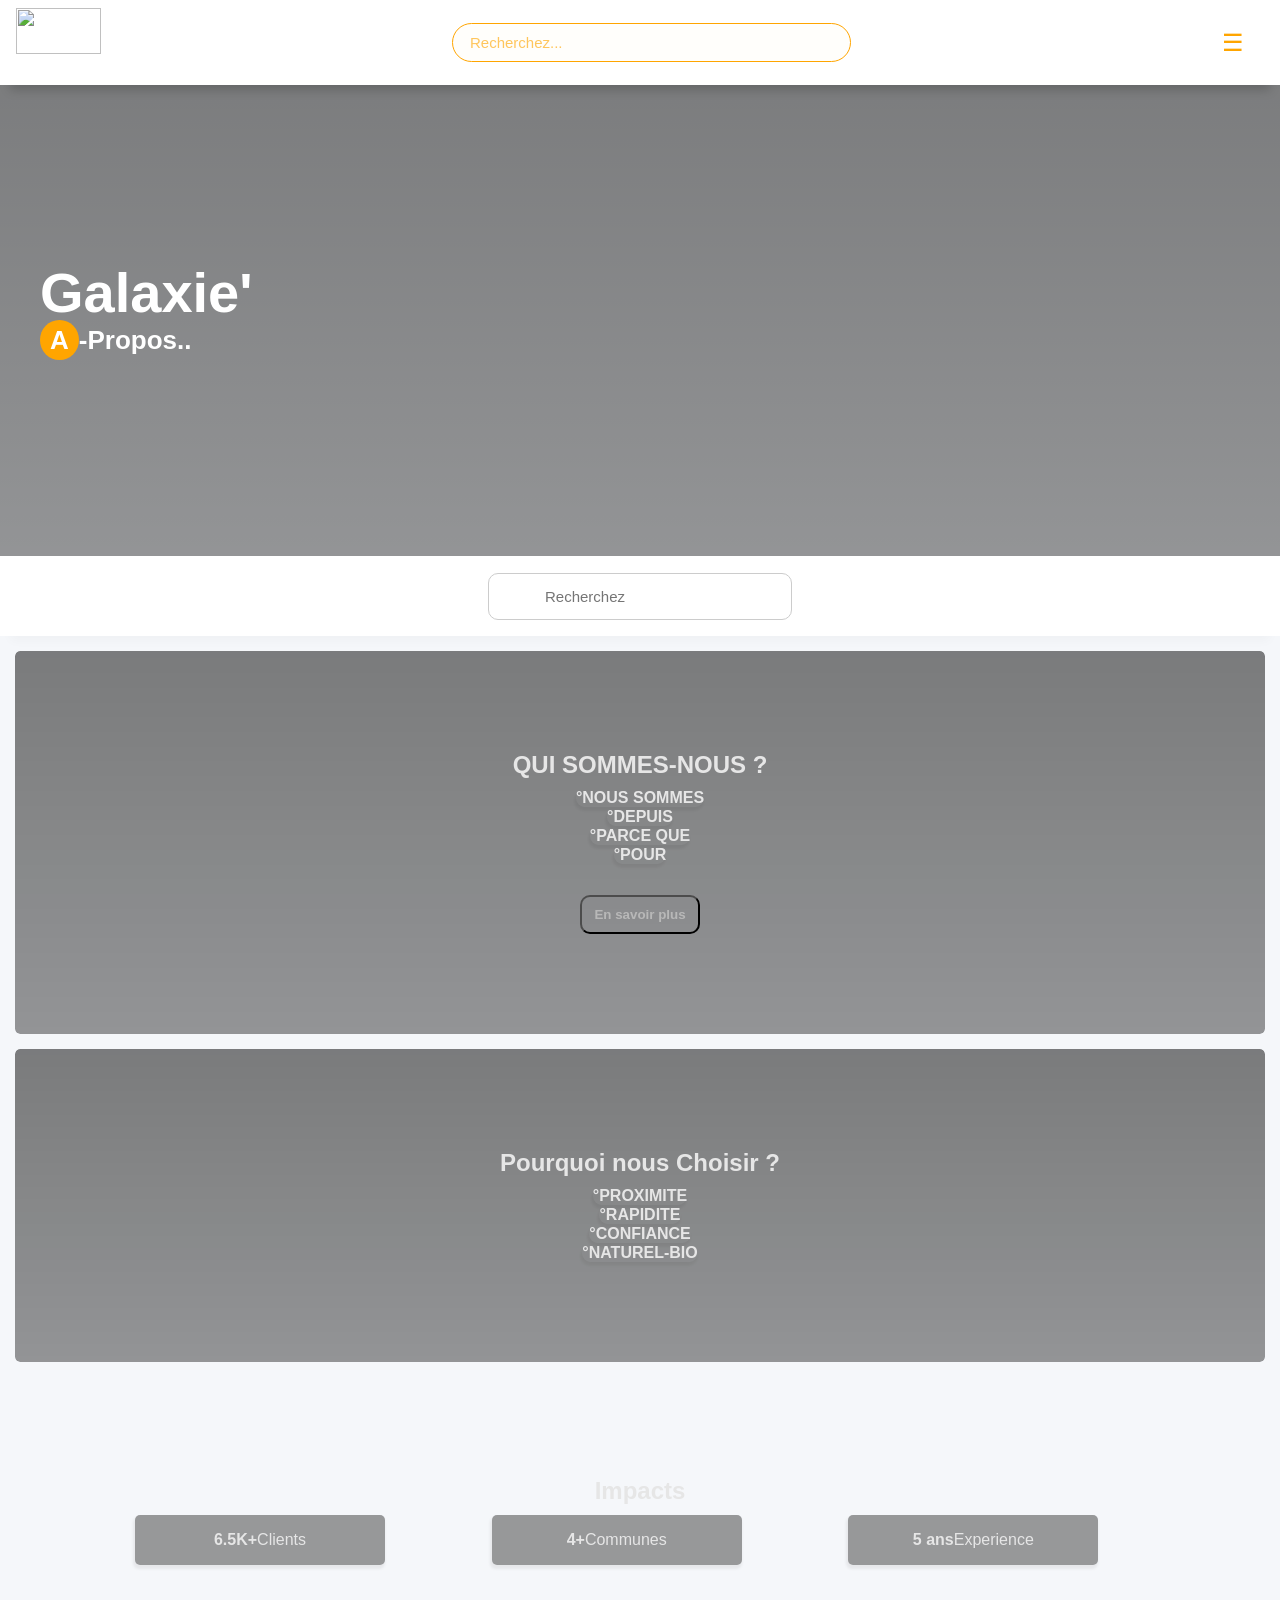
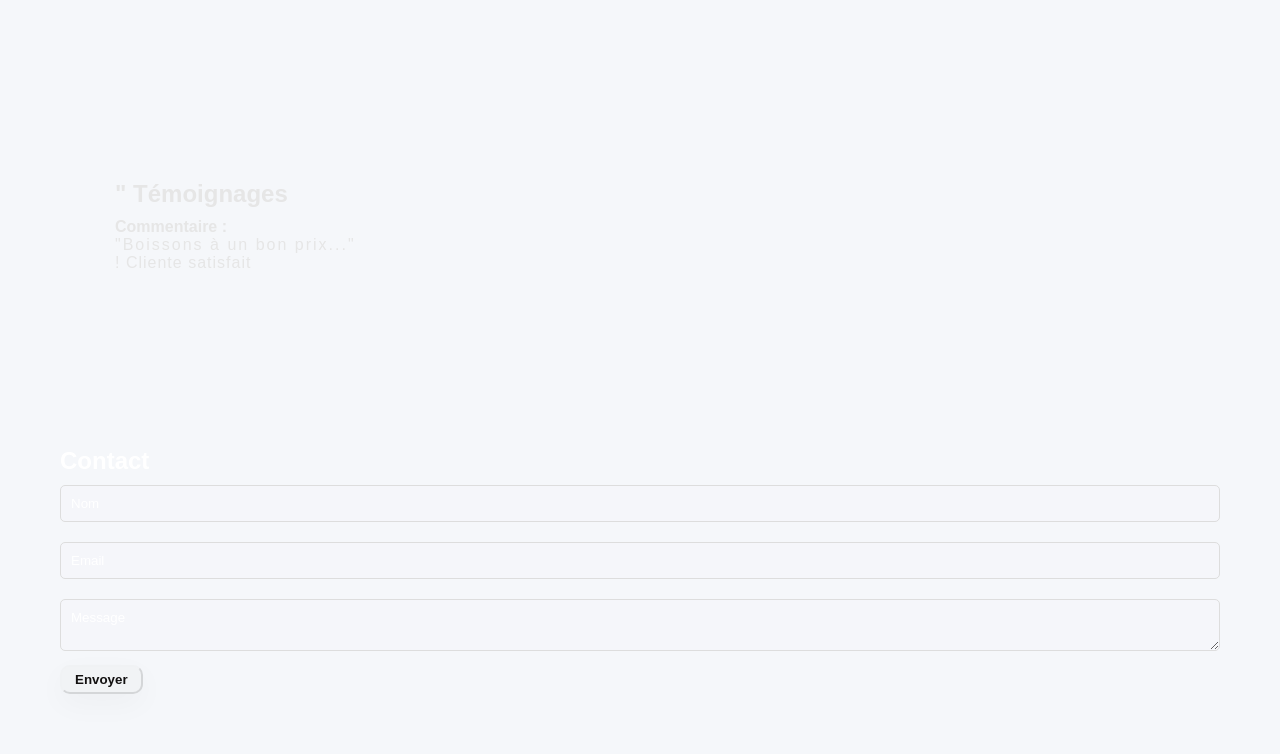
==== apropos.html @ 5879f798 "Add files via upload" ====
<!DOCTYPE html>
<html lang="en">
<head>
    <meta charset="UTF-8">
    <meta name="viewport" content="width=device-width, initial-scale=1.0">
    <title>Document</title> <link rel="stylesheet" href="galaxie.css">
</head>
<body>

    <!-- NAVBAR -->
<header class="navbar">
  <div class="logo"><img src="img/21.png" height="46" width="76"></div>
      <form class="input1">
          <div class="input1-search">
           <input type="search" placeholder="Recherchez...">
          </div>
      </form>
  <!-- Bouton menu -->
<button class="open-btn" onclick="openMenu()">
  ☰
</button>

<!-- Overlay -->
<div class="overlay" id="overlay" onclick="closeMenu()"></div>

<!-- Sidebar -->
<div class="sidebar" id="sidebar">

  <!-- Fermer -->
  <div class="close-btn" onclick="closeMenu()">
    ✕
  </div>

  <!-- Logo -->
  <h2 class="logo"><strong>©</strong>Galaxie</h2>

  <!-- Recherche -->
  <input type="text" placeholder="Recherche">

  <!-- Menu -->
  <ul>
    <li><a href="index.html">Accueil</a></li>
    <li><a href="menu.html">Menu</a></li>
    <li><a href="services.html">Nos Sérvices</a></li>
    <li><a href="offres.html">Offres</a></li>
    <li><a href="apropos.html">A propos</a></li>
    <li><a href="Actualité.html">Nos Spécialités..</a></li>
  </ul>

  <!-- Bouton -->
  <button class="cta-btn">
    S'abonner
  </button>

</div>
</header>

    <section class="gal2">
        <div>
          <h1>Galaxie'</h1>
          <h3><span>A</span>-Propos..</h3>
        </div>
    </section>
            <form class="input">
        <div class="input-search">
          <input type="search" placeholder="Recherchez">
        </div>
      </form>

<!--APROPOS-->
<section class="about">
  <h2><a id="">QUI SOMMES-NOUS ?</a></h2>
  <div class="abouts">
    <div><strong>°</strong><span>NOUS SOMMES</span></div>
    <div><strong>°</strong><span>DEPUIS</span></div>
    <div><strong>°</strong><span>PARCE QUE</span></div>
    <div><strong>°</strong><span>POUR</span></div>

  </div>
  <div class="ab-btn">
      <button>En savoir plus</button>

  </div>
</section>


<!--POURQUOI NOUS CHOISIR-->
<section class="reson">
  <h2><a id="">Pourquoi nous Choisir ?</a></h2>
  <div class="resons">
    <div><strong>°</strong><span>PROXIMITE</span></div>
    <div><strong>°</strong><span>RAPIDITE</span></div>
    <div><strong>°</strong><span>CONFIANCE</span></div>
    <div><strong>°</strong><span>NATUREL-BIO</span></div>

  </div>
</section>
<!-- IMPACT -->
<section class="impact">
  <h2><a id="">Impacts</a></h2>
  <div class="stats">
    <div><strong>6.5K+</strong><span>Clients</span></div>
    <div><strong>4+</strong><span>Communes</span></div>
    <div><strong>5 ans</strong><span>Experience</span></div>

</section>

<!-- TESTIMONIALS -->
<section class="testimonials">
  <h2><a id="">" Témoignages</a></h2>
  <div class="testimonial">
    <h4>Commentaire :</h4>
    <p>"Boissons à un bon prix..."</p>
    <span>! Cliente satisfait</span>
  </div>
</section>

<!-- CONTACT -->
<section class="contact">
  <h2><a id="Contact">Contact</a></h2>
  <form>
    <div id="type">
      <input type="text" placeholder="Nom" class="type"/>
    <input type="email" placeholder="Email" class="type"/>
    </div>
    <textarea placeholder="Message"></textarea>
    <button>Envoyer</button>
  </form>
  
</section>

</body>
<script src="galaxie.js"></script>
</html>
---- galaxie.css ----
* {
  margin: 0;
  padding: 0;
  box-sizing: border-box;
  font-family: 'Poppins', sans-serif;
}

body {
  background: #f5f7fa;
  color: #111;
}
body.dark {
  background-color: #111;
  color: white;
}

/* NAVBAR */
.navbar {
  position: fixed;
  top: 0;
  left: 0;
  right: 0;
  display: flex;
  justify-content: space-between;
  flex-direction: row;
  align-items: center;
  height: 85px;
  width: 100%;
  padding: 0px 16px;
  background: white;
  box-shadow: 0 15px 10px -10px rgba(0, 0, 0, 0.185);
  z-index: 1000;
}

/* LOGO */
.logo img {
  width:85px;
  object-fit: contain;
}
/* PETITS TELEPHONE */
@media (max-width: 480px){
  .navbar {
    height: 78px;
    padding: 0 12px;
  }
  .logo img {
    width: 72px;
  }
  .cta-btn{
    font-size: 13px;
    padding: 10px 14px;
    border-radius: 15px;
  }
  .open-btn {
    width: 50px;
    height: 50px;
    font-size: 24px;
  }
}


.navbar a {
  margin: 0 10px;
  padding: 5px 10px;
  text-decoration: none;
  color: #333;
}
.navbar a:hover {
  background-color: #0000002a;
}

/* cta button */
.ctg {
  color: white;
  border: none;
  font-size: 15px;
  font-weight: 500;
  cursor: pointer;
  padding: 12px 28px;

  border-radius: 18px;
  background-color: orange;
  box-shadow: 0 10px 30px rgba(0, 0, 0, 0.048);
  transition: 0.3s;
}
.ctg:hover {
  transform: translateY(-5px);
  box-shadow: 0 10px 30px rgba(0, 0, 0, 0.24);
}
.ctg a {
  text-decoration: none;
  color: white;
}


/* HERO */
.gal {
  margin-top: 60px;
  padding: 200px 40px;
  background-image: linear-gradient(rgba(0,0,0,0.5),rgba(0,0,0,0.4)), url("imaGe/1.jpg");
  background-repeat: no-repeat;
  background-attachment: local,fixed;
  background-size: cover;
  background-position: center;
  color: white;
}
.gal p{
  font-size: 15px;
  background-color: orange;
  width: 83px;
  padding: 5px;
  border-radius: 15px;
  font-weight: 500;
  transition: 0.3s;
}
.gal p:hover {
  box-shadow: 0 10px 30px rgba(0, 0, 0, 0.24);
  transform: translateY(-6px);
}
.tete {
  margin-top: -14px;
}
.gal h1{
  margin-top: -5px;
  font-size: 56px;
  transition: 0.3s;
}
.gal h1:hover {
  transform: translateY(-3px);
}

.gal h3 {
  font-size: 26px;
}
@media (max-width:500px) {
  .gal{
    padding: 270px 40px;
  }
  .tete {
    margin-top: -30px;
  }
}
/* SERVICES-FONT.A */
.gal1 {
  margin-top: 60px;
  padding: 200px 40px;
  background-image: linear-gradient(rgba(0,0,0,0.5),rgba(0,0,0,0.4)), url("imaGe/35.jpeg");
  background-repeat: no-repeat;
  background-attachment: local,fixed;
  background-size: cover;
  background-position: center;
  color: white;
}
.gal1 h1{
  font-size: 56px;
}
.gal1 h3 {
  font-size: 26px;
}
@media (max-width:500px) {
  .gal1{
    padding: 270px 40px;
  }
}

/* APROPOS-FONT.A */
.gal2 {
  margin-top: 60px;
  padding: 200px 40px;
  background-image: linear-gradient(rgba(0,0,0,0.5),rgba(0,0,0,0.4)), url("imaGe/40.jpeg");
  background-repeat: no-repeat;
  background-attachment: local,fixed;
  background-size: cover;
  background-position: center;
  color: white;
}
.gal2 h1{
  font-size: 56px;
}
.gal2 h3 {
  font-size: 26px;
  transition: 0.3s;
  width: 170px;

}

.gal2 span {
  background-color: orange;
  color: white;
  border-radius: 50%;
  padding: 5px 10px 5px 10px;
  transition: 2s;
}
.gal2 span:hover {
  background-color: white;
  color: orange;
}

@media (max-width:500px) {
  .gal2{
    padding: 270px 40px;
  }
}


.hero h1 {
  font-size: 2.5rem;
}
.hero p {
  word-spacing: 1px;
}

.hero-buttons button {
  margin: 10px;
  padding: 10px 20px;
  background-color: #fff;
  border-color: #ffffff65;
  border-radius: 12px;
  box-shadow: 0 10px 30px rgba(0, 0, 0, 0.062);
  transition: 0.3s;
}
.hero-buttons button:hover {
  transform: translateY(-5px);
  box-shadow: 0 10px 30px rgba(0, 0, 0, 0.24);

}
.hero-buttons a {
  text-decoration: none;
  color: black;
}
.men {
  padding: 8px 25px;
  border-color: orange;
  border-radius: 10px;
  background-color: orange;
  color: #fff;
  box-shadow: 0 5px 20px rgba(0, 0, 0, 0.089);
  transition: 0.3s;
  box-shadow: 0 5px 20px rgba(0, 0, 0, 0.144);
  letter-spacing: 1px;


}
.men:hover {
  transform: translateY(-3px);
}
.men a {
  color: #fff;
  font-weight: 700;
  letter-spacing: 9px;
}
@media (max-width: 500px) {
  .men {
    padding: 5px 4px;
    border-radius: 8px;
  }
}

/* Bouton menu */
.open-btn {
  margin: 10px;
  padding: 5px 10px;
  font-size: 24px;
  display: flex;
  align-items: center;
  justify-content: center;
  border: none;
  background-color: #cccccc00;

  color: orange;
  
  cursor: pointer;
  transition: 0.3s;
}
.open-btn:hover {
  transform: translateY(-5px);
}

/* Overlay sombre */
.overlay {
  position: fixed;
  top: 0;
  left: 0;

  width: 100%;
  height: 100vh;

  background: rgba(0,0,0,0.4);

  opacity: 0;
  visibility: hidden;

  transition: 0.3s;
}

/* Sidebar */
.sidebar {
  position: fixed;

  top: 0;
  left: -100%;

  width: 85%;
  max-width: 400px;

  height: 100vh;

  background: #F5F5F5;

  padding: 20px;

  transition: 0.4s ease;

  z-index: 1000;

  overflow-y: auto;
}

/* Sidebar active */
.sidebar.active {
  left: 0;
}

/* Overlay active */
.overlay.active {
  opacity: 1;
  visibility: visible;
}

/* Fermer */
.close-btn {
  font-size: 30px;
  text-align: right;
  cursor: pointer;
  margin-bottom: 20px;
}

/* Logo */
.logo {
  color: orange;
  margin-bottom: 20px;
}

/* Input */
input {
  width: 100%;
  padding: 15px;
  border: none;
  border-radius: 30px;
  margin-bottom: 30px;
  transition: 0.3s;
}


/* Menu */
ul {
  list-style: none;
}

ul li {
  padding: 18px 0;
  border-bottom: 1px solid #ddd;
  cursor: pointer;
}

/* Bouton */
.cta-btn {
  width: 100%;
  padding: 18px;

  margin-top: 30px;

  border: none;
  border-radius: 30px;

  background: orange;
  color: white;

  font-size: 16px;
  cursor: pointer;
  box-shadow: 0 10px 30px rgba(0, 0, 0, 0.123);
}
.services {
  background-image: linear-gradient(rgba(0, 0, 0, 0.404),rgba(0, 0, 0, 0.418)),url("imaGe/12.jpg");
  background-repeat: no-repeat;
  background-attachment: local,fixed;
  background-size: cover;
  background-position: center;

}
.services h2 {
    color: white;
}
.input {
    border: 1px solid;
  border-color: white;
  background-color: #fff;
  position: relative;
  left: 0;
  right: 0;
  display: flex;
  justify-content: center;
  flex-direction: column;
  align-items: center;
  height: 80px;
  width: 100%;
  padding: 0px 16px;
  box-shadow: 0 15px 10px -10px rgba(0, 0, 0, 0.027);
  z-index: 900;
}

  
.input-search input,
.input-search select {
  margin-top: 30px;
  padding: 14px 56px;
  border: 1px solid #ccc;
  border-radius: 10px;
  font-size: 15px;
  outline: none;
  transition: 0.3s;
}

.input-search input:focus,
.input-search select:focus {
  border-color: orange;
  box-shadow: 0 0 5px rgba(0,86,179,0.3);
}

/* RECHERCHE SUR BANDE */
.input1 {
  background-color: #fdfcfb04;
  position: relative;
  left: 0;
  right: 0;
  display: flex;
  justify-content: center;
  flex-direction: column;
  align-items: center;
  height: 20px;
  width: 500px;
  box-shadow: 0 15px 10px -10px rgba(0, 0, 0, 0.027);
  z-index: 900;
}
.input1-search ::placeholder {
  color: rgba(255, 166, 0, 0.637);
}
  
.input1-search input,
.input1-search select {
  margin-top: 30px;
  padding: 10px 190px 10px 17px;
  border: 1px solid;
  border-radius: 20px;
  font-size: 15px;
  outline: none;
  transition: 0.3s;
  background-color: rgba(255, 166, 0, 0.014);
  color: orange;
  border-color: orange;

}

.input1-search input:focus,
.input1-search select:focus {
  border-color: rgba(240, 159, 10, 0.829);
  box-shadow: 0 0 5px rgba(126, 85, 11, 0.3);
  color: #20202000;
}
.input1-search::placeholder {
  color :orange;
}
@media (max-width:500px) {
.input1-search input,
.input1-search select {
  margin-top: 30px;
  padding: 8px 17px 8px 10px;
  border: 1px solid;
  border-radius: 20px;
  font-size: 15px;
  outline: none;
  transition: 0.3s;
  background-color: rgba(255, 166, 0, 0.014);
  color: orange;
  border-color: orange;

}

}

/* SERVICES */
.services {
  padding: 50px;
  text-align: center;
}
.services h2 {
  margin-bottom: 20px;
}

/* CONTENEUR */
.cards {
  display: flex;
  justify-content: center;
  gap: 25px;
  margin-top: 60px;
  flex-wrap: wrap;
}
.cards a {
  text-decoration: none;
  color: inherit;
}

/* CARTE */
.card {
  width: 260px;
  background-color: white;
  border-radius: 18px;
  overflow: hidden;
  box-shadow: 0 8px 20px rgba(0, 0, 0, 0.15);
  transition: 0.3s;
}
.card:hover {
  background-color: #202020;
  color: white;
}
@media (max-width:1211px){
  .card {
    width: 220px;
  }
}
@media (max-width:1128px){
  .card {
    width: 180px;
  }
}
@media (max-width:928px){
  .card {
    width: 220px;
  }
}
@media (max-width:689px){
  .card {
    width: 240px;
  }
}
@media (max-width:400px){
.cards {
  display: flex;
  justify-content: space-around;
  align-items: center;
  gap: 25px;
  margin-top: 60px;
  flex-direction: row;
}

}


/* EFFET */
.card:hover {
  transform: translateY(-8px);
}
/* IMAGE */
.card img {
  width: 100%;
  height: 180px;
  object-fit: cover;
  display: block;
}
/* PARTIE TEXTE */
.card-content {
  padding: 18px;
}
/* TITRE */
.card-content h3 {
  margin-bottom: 10px;
  font-size: 20px;
  color: #222;

}
.card-content p {
  color: #666;
  font-size: 14px;
  line-height: 1.5;
}


.price {
  margin-top: 15px;
  font-size: 18px;
  font-weight: bold;
  color: orange;
}


/* CONTENEUR-COPIE */
.cartes {
  display: flex;
  justify-content: center;
  gap: 25px;
  margin-top: 60px;
  flex-wrap: wrap;
}
.cartes a {
  text-decoration: none;
  color: inherit;
}


.cartes-title {
  margin-top: 30px;
  color: #ccc;
  transition: 0.3s;
}
.cartes-title u:hover {
  color: white;
}
.cartes-title:hover {
  transform: translateY(-3px);
}
/* CARTE-COPIE */
.carte {
  width: 540px;
  background-color: white;
  border-radius: 18px;
  overflow: hidden;
  box-shadow: 0 8px 20px rgba(0, 0, 0, 0.15);
  transition: 0.3s;
}
@media (max-width:1211px){
  .carte {
    width: 500px;
  }
}
@media (max-width:1128px){
  .carte {
    width: 400px;
  }
}
@media (max-width:928px){
  .carte {
    width: 400px;
  }
}
@media (max-width:810px){
  .carte {
    width: 460px;
  }
}
@media (max-width:688px){
  .carte {
    width: 490px;
  }
}
@media (max-width:400px){
  .carte {
    width: 320px;
  }
}



/* EFFET-COPIE */
.carte:hover {
  transform: translateY(-8px);
}
/* IMAGE */
.carte img {
  width: 100%;
  height: 180px;
  object-fit: cover;
  display: block;
}
/* PARTIE TEXTE-COPIE */
.carte-content {
  padding: 18px;
}
/* TITRE */
.carte-content h3 {
  margin-bottom: 10px;
  font-size: 20px;
  color: #222;

}
.carte-content p {
  color: #666;
  font-size: 14px;
  line-height: 1.5;
}
.price {
  margin-top: 15px;
  font-size: 18px;
  font-weight: bold;
  color: orange;
}


/* CONTENEUR-PLATS */
.cards-p {
  display: flex;
  justify-content: center;
  gap: 25px;
  margin: 20px;
  flex-direction: row;
  justify-content: space-around;
}
.cards-p a {
  text-decoration: none;
  color: inherit;
}

/* CARTE-PLATS */
.card-p {
  width: 260px;
  background-color: white;
  border-radius: 18px;
  overflow: hidden;
  box-shadow: 0 8px 20px rgba(0, 0, 0, 0.15);
  transition: 0.3s;
}
@media (max-width:1211px){
  .card-p {
    width: 220px;
  }
}
@media (max-width:1128px){
  .card-p {
    width: 180px;
  }
}
@media (max-width:928px){
  .card-p {
    width: 220px;
  }
}
@media (max-width:689px){
  .card-p {
    width: 240px;
  }
}
@media (max-width:400px){
.cards-p {
  display: flex;
  justify-content: space-around;
  align-items: center;
  gap: 25px;
  margin-top: 60px;
  flex-direction: row;
}

}


/* EFFET-P */
.card-p:hover {
  transform: translateY(-8px);
}
/* IMAGE-P */
.card-p img {
  width: 100%;
  height: 180px;
  object-fit: cover;
  display: block;
}
/* PARTIE-P TEXTE */
.carp-content {
  padding: 18px;
}
/* TITRE-P */
.carp-content h3 {
  margin-bottom: 10px;
  font-size: 20px;
  color: #222;

}
.carp-content p {
  color: #666;
  font-size: 14px;
  line-height: 1.5;
}
.prix {
  margin-top: 15px;
  font-size: 18px;
  font-weight: bold;
  color: orange;
}

.boites-p{
  width: 100%;
  height:400px ;
  display: flex;
  flex-direction: row;
  align-items: center;
  justify-content: flex-start;
  background-color: #cccccc02;
  overflow-y: auto;
  border: 1px solid;
  border-color: rgba(10, 10, 10, 0.185);
  }
@media (max-width:500px){
  .boites-p{
    width: 100%;
    height: 400px;
  }
}

.menu {
  display: flex;
  flex-direction: column;
  justify-content: space-between;
  align-items: center;
  gap: 150px;
  background-image: linear-gradient(rgba(0, 0, 0, 0.705),rgba(0, 0, 0, 0.712)),url("imaGe/76.jpeg");
  background-repeat: no-repeat;
  background-attachment: local,fixed;
  background-size: cover;
  background-position: center;

}
#first {
  margin-top: 30px;
}
/* CONTENEUR-PLATS */
.carls-p {
  display: flex;
  justify-content: center;
  gap: 25px;
  margin: 20px;
  flex-direction: row;
  justify-content: space-around;
  position: relative;
}
.carls-p a {
  text-decoration: none;
  color: inherit;
}

/* CARTE-PLATS */
.carl-p {
  width: 360px;
  background-color: white;
  overflow: hidden;
  border-radius: 18px;
  box-shadow: 0 8px 20px rgba(0, 0, 0, 0.15);
}
@media (max-width:1211px){
  .carl-p {
    width: 220px;
  }
}
@media (max-width:1128px){
  .carl-p {
    width: 180px;
  }
}
@media (max-width:928px){
  .carl-p {
    width: 220px;
  }
}
@media (max-width:689px){
  .carl-p {
    width: 240px;
  }
}
@media (max-width:400px){
.carls-p {
  display: flex;
  justify-content: space-around;
  align-items: center;
  gap: 25px;
  flex-direction: row;
}

}


/* IMAGE-P */
.carl-p img {
  width: 100%;
  height: 180px;
  object-fit: cover;
  display: block;
}
/* PARTIE-P TEXTE */
.carf-content {
  padding: 18px;
  display: flex;
  justify-content: center;
  align-items: center;
  flex-direction: column;
}
/* TITRE-P */
.carf-content h3 {
  margin-top: -5px;
  margin-bottom: 5px;
  font-size: 20px;
  color: #222;

}
.carf-content p {
  color: #666;
  font-size: 14px;
  line-height: 1.5;
  margin-bottom: -5px;
}
.imag {
  height: 200px; 
  width: 300px;
  margin-top: -120px;
  margin-bottom: -110px;

}
.imag img {
  width: 100%;
  height: 100%;
  box-shadow: 0 20px 20px rgba(0, 0, 0, 0.075);
  border-radius: 25px;

}
.imag img:hover {
  border-radius: 25px;
}
.imag h3 {
  text-align: center;
  color: white;
  font-size: 20px;
}

/* BOUTONS DE MENU */

.btm {
  display: flex;
  justify-content: center;
  align-items: center;
  flex-direction: row;
  width: 100%;
  position: relative;
  background-color: rgb(32, 31, 31);
  margin-top: 85px;
  gap: 20px;
  padding: 20px;
  inset: 0;
}
.btm a {
  text-decoration: none;
  color: white;
  padding: 5px 10px;
  border: 1px solid;
  border-color: #db8625;
  border-radius: 15px;
}
.btm a:hover {
  text-decoration: underline;
}
.b {
  display: flex;
  justify-content: space-around;
  align-items: center;
  flex-direction: row;
  gap: 50px;
}



@media (max-width:500px) {
  .btm {
    margin-top: 85px;
    padding: 20px;
    font-size: 7px;
    width: 100%;
  }
  .b {
    display: flex;
    flex-wrap: wrap;
    align-items: center;
    justify-content: space-around;
    gap: 15;

  }
  .b a {
    margin: -20px;
  }

}

/* POURQUOI NOUS CHOISIR */
.reson {
  padding: 100px;
  text-align: center;
  background-image: linear-gradient(rgba(0,0,0,0.5),rgba(0,0,0,0.4)),url("imaGe/13\ \(2\).jpg");
  background-repeat: no-repeat;
  background-attachment: local,fixed;
  background-size: cover;
  background-position: center;
  margin-top: 15px;
  margin-bottom: 15px;
  margin-left: 15px;
  margin-right: 15px;
  border-radius: 5px;
  overflow: hidden;
  transition: 0.4s ease;
  color: #fff;
  filter: brightness(0.9);
  

}
.reson:hover {
  transform: scale(1.03);
  box-shadow: -1px 3px 3px 1px rgba(0, 0, 0, 0.185);
}
.reson h2 {
  margin-bottom: 10px;
}

.resons {
    display: flex;
    justify-content: center;
    align-items: center;
    flex-direction: column;
    gap: 1px;

}
.resons div {
  
  border-radius: 10px;
  box-shadow: -1px 3px 3px 1px rgba(0, 0, 0, 0.062);
  color: #FFF;
  
  display: flex;
  justify-content: center;
  align-items: center; 
  font-weight: 700; 
  letter-spacing: 1;
  text-align: justify;
}

/* DELIVER */
.deliver {
  padding: 100px;
  text-align: center;
  background-image: linear-gradient(rgba(0,0,0,0.5),rgba(0,0,0,0.4)),url("imaGe/31.jpeg");
  background-repeat: no-repeat;
  background-attachment: local,fixed;
  background-size: cover;
  background-position: center;
  margin-top: 15px;
  margin-bottom: 15px;
  margin-left: 15px;
  margin-right: 15px;
  border-radius: 5px;
  overflow: hidden;
  transition: 0.4s ease;
  color: #fff;
  filter: brightness(0.9);
  

}
.deliver:hover {
  transform: scale(1.03);
  box-shadow: -1px 3px 3px 1px rgba(0, 0, 0, 0.185);
}
.deliver h2 {
  margin-bottom: 10px;
}

.delivers {
    display: flex;
    justify-content: center;
    align-items: center;
    flex-direction: column;
    gap: 1px;

}
.delivers div {
  
  border-radius: 10px;
  box-shadow: -1px 3px 3px 1px rgba(0, 0, 0, 0.062);
  color: #FFF;
  
  display: flex;
  justify-content: center;
  align-items: center; 
  font-weight: 700; 
  letter-spacing: 1;
  text-align: justify;
}
.d-btn {
  display: flex;
  flex-direction: column;
  justify-content: end;
  align-items: center;
  height: 70px;
}
.d-btn button {
  padding: 10px 12px;
  background-color: #13111100;
  border-radius: 10px;
  color: #ccc;
  font-weight: bolder;
  transition: 0.3s;
  border-color: white;
}
.d-btn button:hover {
    transform: translateY(-5px);
    box-shadow: 0 10px 30px rgba(0, 0, 0, 0.24);


}

/* APROPOS */
.about {
  padding: 100px;
  text-align: center;
  background-image: linear-gradient(rgba(0,0,0,0.5),rgba(0,0,0,0.4)),url("imaGe/34.jpeg");
  background-repeat: no-repeat;
  background-attachment: local,fixed;
  background-size: cover;
  background-position: center;
  margin-top: 15px;
  margin-bottom: 15px;
  margin-left: 15px;
  margin-right: 15px;
  border-radius: 5px;
  overflow: hidden;
  transition: 0.4s ease;
  color: #fff;
  filter: brightness(0.9);
  

}
.about:hover {
  transform: scale(1.03);
  box-shadow: -1px 3px 3px 1px rgba(0, 0, 0, 0.185);
}
.about h2 {
  margin-bottom: 10px;
}

.abouts {
    display: flex;
    justify-content: center;
    align-items: center;
    flex-direction: column;
    gap: 1px;

}
.abouts div {
  
  border-radius: 10px;
  box-shadow: -1px 3px 3px 1px rgba(0, 0, 0, 0.062);
  color: #FFF;
  
  display: flex;
  justify-content: center;
  align-items: center; 
  font-weight: 700; 
  letter-spacing: 1;
  text-align: justify;
}
.ab-btn {
  display: flex;
  flex-direction: column;
  justify-content: end;
  align-items: center;
  height: 70px;
}
.ab-btn button {
  padding: 10px 12px;
  background-color: #13111100;
  border-radius: 10px;
  color: #ccc;
  font-weight: bolder;
  transition: 0.3s;
}
.ab-btn button:hover {
    transform: translateY(-5px);
    box-shadow: 0 10px 30px rgba(0, 0, 0, 0.24);


}



/* IMPACT */
.impact {
  padding: 100px;
  text-align: center;
  background-image: url("imaGe/13\ \(3\).jpg");
  object-fit: cover;
  background-repeat: no-repeat;
  background-attachment: local,fixed;
  background-size: cover;
  background-position: center;
  margin-top: 15px;
  margin-bottom: 15px;
  margin-left: 15px;
  margin-right: 15px;
  
  border-radius: 5px;
  overflow: hidden;
  transition: 0.4s ease;
  color: #fff;
  filter: brightness(0.9);

}
.impact:hover {
  transform: scale(1.03);
  box-shadow: -1px 3px 3px 1px rgba(0, 0, 0, 0.185);
}
.impact h2 {
  margin-bottom: 10px;
}

.stats {
  display: grid;
  grid-template-columns: repeat(auto-fit, minmax(200px,1fr));
  gap: 20px;.
}
.stats div {
  background-color: #29292973;
  width: 250px;
  height: 50px;
  margin-left: 20px;
  display: flex;
  justify-content: center;
  align-items: center;  
  letter-spacing: 1;
  border-radius: 5px;
  box-shadow: -1px 3px 3px 1px rgba(0, 0, 0, 0.062);
  color: #fff;
}
@media(max-width: 500px) {
  .stats {
    display: flex;
    justify-content: space-around;
    align-items: center;
    flex-direction: column;
    
  }

  .resons div {
  width: 250px;
  height: 50px;
  justify-content: center;
  align-items: center; 
  font-weight: 700; 
  letter-spacing: 1;
  }
} 
@media (max-width: 320px) {
  .resons div {
  width: 150px;
  height: 50px;
  justify-content: center;
  align-items: center; 
  font-weight: 700; 
  letter-spacing: 1;
  }
}


/* TESTIMONIAL */
.testimonials {
  padding: 100px;
  
  background-image: url("imaGe/20.avif");
  background-repeat: no-repeat;
  background-attachment: local,fixed;
  background-size: cover;
  background-position: center;
  margin-top: 15px;
  margin-bottom: 15px;
  margin-left: 15px;
  margin-right: 15px;
  border-radius: 5px;
  overflow: hidden;
  transition: 0.4s ease;

  color: #fff;
  filter: brightness(0.9);

}
.testimonials:hover {
  transform: scale(1.03);
  box-shadow: -1px 3px 3px 1px rgba(0, 0, 0, 0.185);
}
.testimonials p {
  letter-spacing: 2px;
}
.testimonials span {
  letter-spacing: 1px;
}
.testimonials h2 {
  margin-bottom: 10px;
  color: #fff;
}
.testimonials h4{
  color: #fff;
}

/* PATISSERIE */
.patisseries {
  padding: 100px;
  background-image: linear-gradient(rgba(0, 0, 0, 0.404),rgba(0, 0, 0, 0.418)),url("imaGe/19.avif");
  background-repeat: no-repeat;
  background-attachment: local,fixed;
  background-size: cover;
  background-position: center;
  margin-top: 15px;
  margin-bottom: 15px;
  margin-left: 15px;
  margin-right: 15px;
  border-radius: 5px;
  overflow: hidden;
  transition: 0.4s ease;

  color: #fff;
  filter: brightness(0.9);

}
.patisseries:hover {
  transform: scale(1.03);
  box-shadow: -1px 3px 3px 1px rgba(0, 0, 0, 0.185);
}
.patisseries p {
  letter-spacing: 2px;
}
.patisseries span {
  letter-spacing: 1px;
}
.p-btn button{
  padding: 7px 20px;
  background-color: #13111117;
  border-radius: 10px;
  color: white;
  transition: 0.3s;
  border-color: #ccc;
}
.p-btn button:hover {
  transform: translateY(-5px);
  box-shadow: 0 10px 30px rgba(0, 0, 0, 0.24);
}
.patisseries h2 {
  margin-bottom: 10px;
  color: #fff;
}
.patisseries h4{
  color: #fff;
}

/* SERVICES TRAITEUR */
.traiteur {
  padding: 100px;
  text-align: center;
  background-image: linear-gradient(rgba(0, 0, 0, 0.404),rgba(0, 0, 0, 0.418)),url("imaGe/37.jpeg");
  object-fit: cover;
  background-repeat: no-repeat;
  background-attachment: local,fixed;
  background-size: cover;
  background-position: center;
  margin-top: 15px;
  margin-bottom: 15px;
  margin-left: 15px;
  margin-right: 15px;
  
  border-radius: 5px;
  overflow: hidden;
  transition: 0.4s ease;
  color: #fff;
  filter: brightness(0.9);

}
.traiteur:hover {
  transform: scale(1.03);
  box-shadow: -1px 3px 3px 1px rgba(0, 0, 0, 0.185);
}
.traiteur h2 {
  margin-bottom: 10px;
}

.t-stats {
  display: grid;
  grid-template-columns: repeat(auto-fit, minmax(200px,1fr));
  gap: 20px;
}
.t-stats div {
  background-color: #29292973;
  width: 250px;
  height: 50px;
  margin-left: 20px;

  
  display: flex;
  justify-content: center;
  align-items: center;  
  letter-spacing: 1;
  border-radius: 5px;
  box-shadow: -1px 3px 3px 1px rgba(0, 0, 0, 0.062);
  color: #fff;
}
@media(max-width: 500px) {
  .t-stats {
    display: flex;
    justify-content: space-around;
    align-items: center;
    flex-direction: column;
    
  }
}



/* CONTACT */
.contact {
  padding: 60px;
  background-image: url("imaGe/5\ \(1\).avif");
  background-repeat: no-repeat;
  background-attachment: local,fixed;
  background-size: cover;
  background-position: center;

}


.contact h2 {
  color: #fff;
}
.contact input, .contact textarea {
  border-color: #ddd;
  color: #fff;
  width: 100%;
  margin: 10px 0;
  padding: 10px;
  background-color: #eef3f828;
  border-radius: 5px;
  
}
.contact ::placeholder {
  color: white;
}
.type {
  border: 1px solid;
  border-color: #ddd;
}
.contact button {
  font-weight: 600;
  padding: 5px 13px;
  background-color: #f1f3f5;
  color: #131111;
  border-radius: 10px;
  border-color: #eff0f154;
  box-shadow: 0 10px 30px rgba(0, 0, 0, 0.034);
  transition: 0.1s;
}
.contact button:hover {
  transform: translateY(-5px);
  box-shadow: 0 10px 30px rgba(0, 0, 0, 0.24);

}
.appel button{
  font-weight: 600;
  padding: 5px 13px;
  background-color: #fff;
  border-color: #ffffff28;
  border-radius: 10px;
  color: red;
  
  margin-right: 15px;
  box-shadow: 0 10px 30px rgba(0, 0, 0, 0.226);
  transition: 0.1s;    
}
.appel button:hover {
  transform: translateY(-5px);
  box-shadow: 0 10px 30px rgba(0, 0, 0, 0.301);

}
.appel button:first-child {
  background-color: red;
  color: #fff;
}
.appel a {
  text-decoration: none;
  color: inherit;
}
.eux {
  background-color: white;
  
}
.eux h3 {
  padding-top: 10px;
  text-align: center;
  color: #222;
}
.avis {
  display: flex;
  justify-content: space-around;
  align-items: center;
  flex-direction: row;
  padding: 20px;
}
.avis img {
  width:70px; 
  height:100px;
  transition: 0.3s;
}
.avis img:hover {
  border-radius: 7px;
}
.avis h4 {
  margin-top: -24px;
  margin-bottom: 12px;
  }
.avis1 {
  background-color: white;
  display: flex;
  justify-content: space-around;
  align-items: center;
  flex-flow: row,wrap;
  padding: 20px;
  gap: 10px;
}

.avis2 {
  background-color: white;
  display: flex;
  justify-content: space-around;
  align-items: center;
  flex-flow: row,wrap;
  padding: 20px;
  gap: 10px;
}

@media (max-width:500px){
  .avis img {
    width: 40px;
    height: 56px;
  }
  .avis p {
    font-size: 5px;
  }
  .avis h4 {
    margin-top: -8px;
    margin-bottom: 10px;
    font-size: 10px;
  }
}


footer {
  background-color: rgba(235, 231, 231, 0.815);
  position: relative;
  bottom: 0;
  left: 0;
  right: 0;
  
  }

.pied{
  padding: 20px;
  font-weight: 500;
  display: flex;
  flex-wrap: wrap;
  justify-content: space-around;
  align-items: center;
  gap: 20px;
  height: auto;

}
.adress {
    padding: 10px;
    border-radius: 5px;
  }
.adress h3 {
  font-size: 23px;
  text-align: initial;

  }
.adress p {
  margin-top: 2px;
  color: gray;
  word-spacing: 2px;
  letter-spacing: 1px;    
  font-size: 13px;

}
.contacts {
  display: flex;
  flex-direction: column;
  gap: 15px;
}
.tel p {
  margin-top: 10px;
}
.tel a {
  text-decoration: none;
  color: inherit;
}
.tel a:hover {
  text-decoration: underline;
}
.reseaux img{
  margin: 5px;
  transition: 0.3s;
}
.reseaux img:hover {
  transform: translateY(-5px);
  box-shadow: 0 10px 30px rgba(0, 0, 0, 0.24);
}
@media (max-width: 500px) {

  .reseaux img{
    padding: 5px;
    margin: -3px;
  }

  .adress {
  }
.adress p {
    font-size: 7px;
    margin-top: 3px;
    color: gray;

  }
.adress h3 {
  font-size: 10px;
  margin-bottom: 10px;
}

  .tel h2,p {
    font-size: 10px;
  }
    

}

.strong {
}
.strong p {
  text-align: center;
  margin-bottom: 2px;
  background-color: white;
  padding: 30px;
}
.strong strong {
  font-weight: bold;
}

/* BOITES-IFRAME */
.boite{
    width: 250px;
    height: 130px;

    display: flex;
    flex-direction: column;
    align-items: center;
    justify-content: flex-start;

    background:  white;
    overflow-y: auto;
    transition: 0.3s;
}
.boite:hover{
  transform: translateY(-5px);
  box-shadow: 0 10px 30px rgba(0, 0, 0, 0.24);
}


.iframe {
    margin-top: 20px;
    margin-bottom: 20px;
    display: flex;
    gap: 10px;
    flex-direction: column;
    justify-content: space-around;
    transition: 0.3s;
}
.iframe iframe {
  width: 200px;
  height: 100px;
}
@media (max-width:500px){
  .boite{
    width: 150px;
    height: 80px;
  }

.iframe {
    margin-top: 20px;
    margin-bottom: 20px;
    display: flex;
    gap: 10px;
    flex-direction: column;
    justify-content: space-around;
    transition: 0.3s;
  }
.iframe iframe {
  width: 130px;
  height: 60px;
  }
}
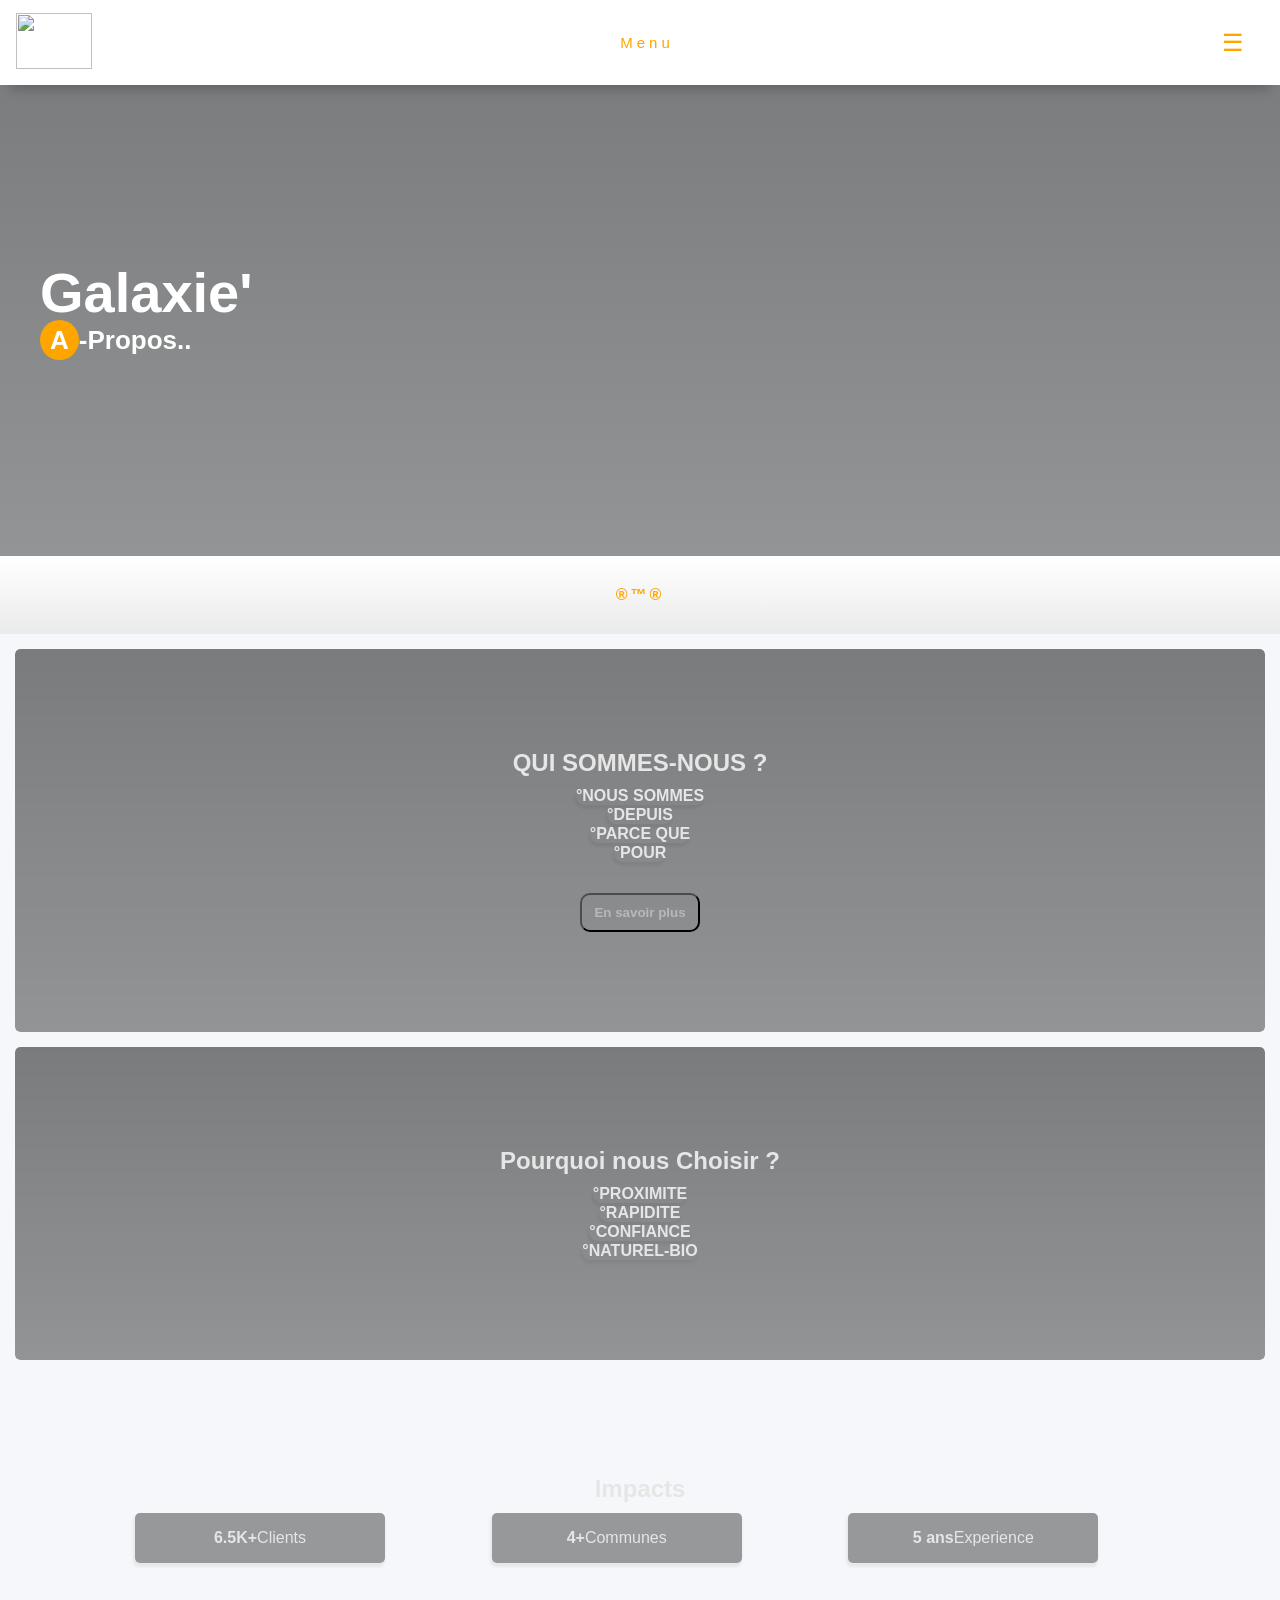
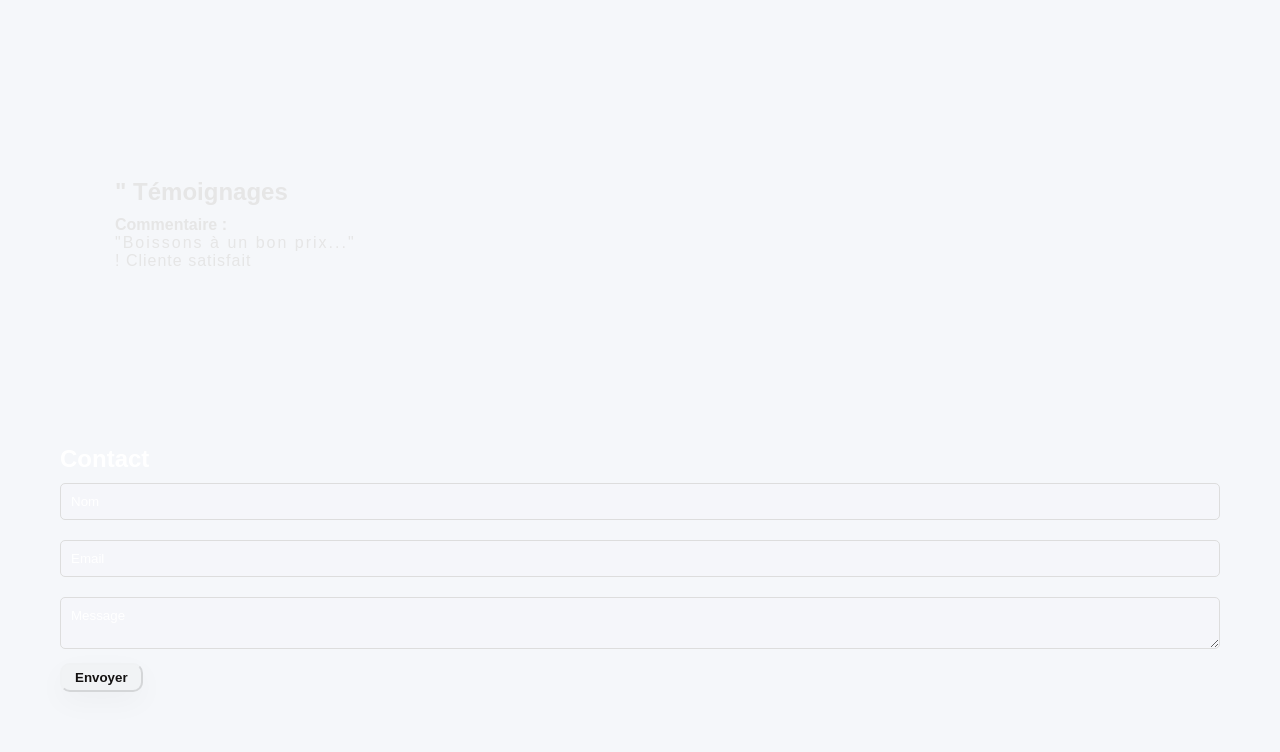
==== commit 5edaae46: "Add files via upload" ====
--- a/apropos.html
+++ b/apropos.html
@@ -9,12 +9,10 @@
 
     <!-- NAVBAR -->
 <header class="navbar">
-  <div class="logo"><img src="img/21.png" height="46" width="76"></div>
-      <form class="input1">
-          <div class="input1-search">
-           <input type="search" placeholder="Recherchez...">
-          </div>
-      </form>
+  <div class="logo1"><img src="img/logo.png" height="46" width="76"></div>
+        <div id="men"><a href="menu.html">Menu</a></div>
+
+
   <!-- Bouton menu -->
 <button class="open-btn" onclick="openMenu()">
   ☰
@@ -34,8 +32,7 @@
   <!-- Logo -->
   <h2 class="logo"><strong>©</strong>Galaxie</h2>
 
-  <!-- Recherche -->
-  <input type="text" placeholder="Recherche">
+
 
   <!-- Menu -->
   <ul>
@@ -61,11 +58,9 @@
           <h3><span>A</span>-Propos..</h3>
         </div>
     </section>
-            <form class="input">
-        <div class="input-search">
-          <input type="search" placeholder="Recherchez">
-        </div>
-      </form>
+      <div class="centure">
+        <P>®™®</P>
+      </div>
 
 <!--APROPOS-->
 <section class="about">
--- a/galaxie.css
+++ b/galaxie.css
@@ -66,7 +66,6 @@
   color: #333;
 }
 .navbar a:hover {
-  background-color: #0000002a;
 }
 
 /* cta button */
@@ -97,7 +96,7 @@
 .gal {
   margin-top: 60px;
   padding: 200px 40px;
-  background-image: linear-gradient(rgba(0,0,0,0.5),rgba(0,0,0,0.4)), url("imaGe/1.jpg");
+  background-image: linear-gradient(rgba(0,0,0,0.5),rgba(0,0,0,0.4)), url("img/1.jpg");
   background-repeat: no-repeat;
   background-attachment: local,fixed;
   background-size: cover;
@@ -144,7 +143,7 @@
 .gal1 {
   margin-top: 60px;
   padding: 200px 40px;
-  background-image: linear-gradient(rgba(0,0,0,0.5),rgba(0,0,0,0.4)), url("imaGe/35.jpeg");
+  background-image: linear-gradient(rgba(0,0,0,0.5),rgba(0,0,0,0.4)), url("img/35.jpeg");
   background-repeat: no-repeat;
   background-attachment: local,fixed;
   background-size: cover;
@@ -167,7 +166,7 @@
 .gal2 {
   margin-top: 60px;
   padding: 200px 40px;
-  background-image: linear-gradient(rgba(0,0,0,0.5),rgba(0,0,0,0.4)), url("imaGe/40.jpeg");
+  background-image: linear-gradient(rgba(0,0,0,0.5),rgba(0,0,0,0.4)), url("img/40.jpeg");
   background-repeat: no-repeat;
   background-attachment: local,fixed;
   background-size: cover;
@@ -233,7 +232,7 @@
   border-color: orange;
   border-radius: 10px;
   background-color: orange;
-  color: #fff;
+  color: orange;
   box-shadow: 0 5px 20px rgba(0, 0, 0, 0.089);
   transition: 0.3s;
   box-shadow: 0 5px 20px rgba(0, 0, 0, 0.144);
@@ -244,9 +243,16 @@
 .men:hover {
   transform: translateY(-3px);
 }
-.men a {
-  color: #fff;
-  font-weight: 700;
+#men a {
+  color: orange;
+  font-weight: 500;
+  font-size: 15px;
+  letter-spacing: 4px;
+  text-decoration: none;
+  transition: 0.6s;
+}
+#men a:hover {
+  text-decoration: underline;
   letter-spacing: 9px;
 }
 @media (max-width: 500px) {
@@ -340,17 +346,22 @@
   color: orange;
   margin-bottom: 20px;
 }
-
-/* Input */
-input {
+.logo1 img {
+  height: 56px; 
+  width: 206;
+}
+
+.centure {
   width: 100%;
-  padding: 15px;
-  border: none;
-  border-radius: 30px;
-  margin-bottom: 30px;
-  transition: 0.3s;
-}
-
+  padding: 30px;
+  background: linear-gradient( white, rgba(226, 225, 223, 0.562));
+}
+.centure p {
+  text-align: center;
+  font-weight: bolder;
+  color: orange;
+  letter-spacing: 3px;
+}
 
 /* Menu */
 ul {
@@ -381,7 +392,7 @@
   box-shadow: 0 10px 30px rgba(0, 0, 0, 0.123);
 }
 .services {
-  background-image: linear-gradient(rgba(0, 0, 0, 0.404),rgba(0, 0, 0, 0.418)),url("imaGe/12.jpg");
+  background-image: linear-gradient(rgba(0, 0, 0, 0.404),rgba(0, 0, 0, 0.418)),url("img/22.jpg");
   background-repeat: no-repeat;
   background-attachment: local,fixed;
   background-size: cover;
@@ -392,39 +403,40 @@
     color: white;
 }
 .input {
-    border: 1px solid;
-  border-color: white;
-  background-color: #fff;
-  position: relative;
-  left: 0;
-  right: 0;
-  display: flex;
-  justify-content: center;
-  flex-direction: column;
-  align-items: center;
-  height: 80px;
-  width: 100%;
+  display: flex;
+  margin-top: -150px;
+  margin-bottom: -150px;
+  align-self: flex-start;
   padding: 0px 16px;
-  box-shadow: 0 15px 10px -10px rgba(0, 0, 0, 0.027);
   z-index: 900;
+  transition: 0.3s;
+
+}
+.input:hover {
+  transform: translatey(-6px);
 }
 
   
 .input-search input,
 .input-search select {
-  margin-top: 30px;
-  padding: 14px 56px;
-  border: 1px solid #ccc;
-  border-radius: 10px;
+  height: 50px;
+  width: 150px;
+  border: 1px solid;
+  border-color: white;
+  border-radius: 20px;
   font-size: 15px;
   outline: none;
-  transition: 0.3s;
-}
+  background-color: white;
+  box-shadow: 0 15px 10px -10px rgba(0, 0, 0, 0.582);
+  padding-left: 4px;
+  transition: 0.3s;
+}
+
 
 .input-search input:focus,
 .input-search select:focus {
-  border-color: orange;
-  box-shadow: 0 0 5px rgba(0,86,179,0.3);
+  border-color: rgb(224, 223, 219);
+  box-shadow: 0 0 5px rgba(0, 0, 0, 0.801);
 }
 
 /* RECHERCHE SUR BANDE */
@@ -589,7 +601,7 @@
   margin-top: 15px;
   font-size: 18px;
   font-weight: bold;
-  color: orange;
+  color: rgb(143, 93, 2);
 }
 
 
@@ -627,6 +639,11 @@
   box-shadow: 0 8px 20px rgba(0, 0, 0, 0.15);
   transition: 0.3s;
 }
+.carte:hover {
+  background-color: #202020;
+  color: white;
+}
+
 @media (max-width:1211px){
   .carte {
     width: 500px;
@@ -691,7 +708,7 @@
   margin-top: 15px;
   font-size: 18px;
   font-weight: bold;
-  color: orange;
+  color: rgb(143, 93, 2);
 }
 
 
@@ -754,7 +771,12 @@
 /* EFFET-P */
 .card-p:hover {
   transform: translateY(-8px);
-}
+  background-color: #202020;
+  color: white;
+
+}
+
+
 /* IMAGE-P */
 .card-p img {
   width: 100%;
@@ -765,6 +787,10 @@
 /* PARTIE-P TEXTE */
 .carp-content {
   padding: 18px;
+  display: flex;
+  justify-content: center;
+  align-items: center;
+  flex-direction: column;
 }
 /* TITRE-P */
 .carp-content h3 {
@@ -810,7 +836,7 @@
   justify-content: space-between;
   align-items: center;
   gap: 150px;
-  background-image: linear-gradient(rgba(0, 0, 0, 0.705),rgba(0, 0, 0, 0.712)),url("imaGe/76.jpeg");
+  background-image: linear-gradient(rgba(0, 0, 0, 0.705),rgba(0, 0, 0, 0.712)),url("img/118\ \(1\).avif");
   background-repeat: no-repeat;
   background-attachment: local,fixed;
   background-size: cover;
@@ -927,68 +953,84 @@
   font-size: 20px;
 }
 
-/* BOUTONS DE MENU */
-
-.btm {
-  display: flex;
-  justify-content: center;
-  align-items: center;
-  flex-direction: row;
-  width: 100%;
-  position: relative;
-  background-color: rgb(32, 31, 31);
-  margin-top: 85px;
-  gap: 20px;
-  padding: 20px;
-  inset: 0;
-}
-.btm a {
+/* BOITES-LIENS */
+.boite-l{
+    margin-top: 80px;
+    width: 100%;
+    height: 130px;
+    position: relative;
+    left: 0;
+    right: 0;
+    display: flex;
+    
+    flex-direction: row;
+    align-items: center;
+    justify-content: flex-start;
+    background-color: #ffffff00;
+
+    overflow-y: auto;
+}
+
+
+
+.liens {
+    margin-left: 20px;
+    margin-right: 20px;
+    display: flex;
+    gap: 10px;
+    flex-direction: row;
+    justify-content: space-around;
+    align-items: center;
+    transition: 0.3s;
+}
+.liens a {
+  width: 200px;
   text-decoration: none;
   color: white;
   padding: 5px 10px;
   border: 1px solid;
-  border-color: #db8625;
+  border-color: white;
   border-radius: 15px;
-}
-.btm a:hover {
+  display: flex;
+  align-items: center;
+  justify-content: center;
+  text-decoration: none;
+  transition: 0.5s;
+
+}
+.liens a:hover {
   text-decoration: underline;
 }
-.b {
-  display: flex;
-  justify-content: space-around;
-  align-items: center;
-  flex-direction: row;
-  gap: 50px;
-}
-
-
-
-@media (max-width:500px) {
-  .btm {
-    margin-top: 85px;
-    padding: 20px;
-    font-size: 7px;
+@media (max-width:500px){
+  .boite-l{
     width: 100%;
-  }
-  .b {
+    height: 100px;
+    position: relative;
+    left: 0;
+    right: 0;
+  }
+
+  .liens {
+    margin-left: 20px;
+    margin-right: 20px;
     display: flex;
-    flex-wrap: wrap;
-    align-items: center;
+    gap: 10px;
+    flex-direction: row;
     justify-content: space-around;
-    gap: 15;
-
-  }
-  .b a {
-    margin: -20px;
-  }
-
+    transition: 0.3s;
+
+  }
+  .liens a {
+  width: 100px;
+  height: 40px;
+  }
 }
 
 /* POURQUOI NOUS CHOISIR */
 .reson {
   padding: 100px;
   text-align: center;
-  background-image: linear-gradient(rgba(0,0,0,0.5),rgba(0,0,0,0.4)),url("imaGe/13\ \(2\).jpg");
+  background-image: linear-gradient(rgba(0,0,0,0.5),rgba(0,0,0,0.4)),url("img/13\ \(2\).jpg");
   background-repeat: no-repeat;
   background-attachment: local,fixed;
   background-size: cover;
@@ -1039,7 +1081,7 @@
 .deliver {
   padding: 100px;
   text-align: center;
-  background-image: linear-gradient(rgba(0,0,0,0.5),rgba(0,0,0,0.4)),url("imaGe/31.jpeg");
+  background-image: linear-gradient(rgba(0,0,0,0.5),rgba(0,0,0,0.4)),url("img/31.jpeg");
   background-repeat: no-repeat;
   background-attachment: local,fixed;
   background-size: cover;
@@ -1112,7 +1154,7 @@
 .about {
   padding: 100px;
   text-align: center;
-  background-image: linear-gradient(rgba(0,0,0,0.5),rgba(0,0,0,0.4)),url("imaGe/34.jpeg");
+  background-image: linear-gradient(rgba(0,0,0,0.5),rgba(0,0,0,0.4)),url("img/34.jpeg");
   background-repeat: no-repeat;
   background-attachment: local,fixed;
   background-size: cover;
@@ -1186,7 +1228,7 @@
 .impact {
   padding: 100px;
   text-align: center;
-  background-image: url("imaGe/13\ \(3\).jpg");
+  background-image: url("img/13\ \(3\).jpg");
   object-fit: cover;
   background-repeat: no-repeat;
   background-attachment: local,fixed;
@@ -1215,7 +1257,7 @@
 .stats {
   display: grid;
   grid-template-columns: repeat(auto-fit, minmax(200px,1fr));
-  gap: 20px;.
+  gap: 20px;
 }
 .stats div {
   background-color: #29292973;
@@ -1264,7 +1306,7 @@
 .testimonials {
   padding: 100px;
   
-  background-image: url("imaGe/20.avif");
+  background-image: url("img/20.avif");
   background-repeat: no-repeat;
   background-attachment: local,fixed;
   background-size: cover;
@@ -1302,7 +1344,7 @@
 /* PATISSERIE */
 .patisseries {
   padding: 100px;
-  background-image: linear-gradient(rgba(0, 0, 0, 0.404),rgba(0, 0, 0, 0.418)),url("imaGe/19.avif");
+  background-image: linear-gradient(rgba(0, 0, 0, 0.404),rgba(0, 0, 0, 0.418)),url("img/19.avif");
   background-repeat: no-repeat;
   background-attachment: local,fixed;
   background-size: cover;
@@ -1353,7 +1395,7 @@
 .traiteur {
   padding: 100px;
   text-align: center;
-  background-image: linear-gradient(rgba(0, 0, 0, 0.404),rgba(0, 0, 0, 0.418)),url("imaGe/37.jpeg");
+  background-image: linear-gradient(rgba(0, 0, 0, 0.404),rgba(0, 0, 0, 0.418)),url("img/37.jpeg");
   object-fit: cover;
   background-repeat: no-repeat;
   background-attachment: local,fixed;
@@ -1414,7 +1456,7 @@
 /* CONTACT */
 .contact {
   padding: 60px;
-  background-image: url("imaGe/5\ \(1\).avif");
+  background-image: url("img/5\ \(1\).avif");
   background-repeat: no-repeat;
   background-attachment: local,fixed;
   background-size: cover;
@@ -1634,8 +1676,6 @@
 
 }
 
-.strong {
-}
 .strong p {
   text-align: center;
   margin-bottom: 2px;
@@ -1685,7 +1725,7 @@
     height: 80px;
   }
 
-.iframe {
+  .iframe {
     margin-top: 20px;
     margin-bottom: 20px;
     display: flex;
@@ -1694,8 +1734,8 @@
     justify-content: space-around;
     transition: 0.3s;
   }
-.iframe iframe {
+  .iframe iframe {
   width: 130px;
   height: 60px;
   }
-}
+}
